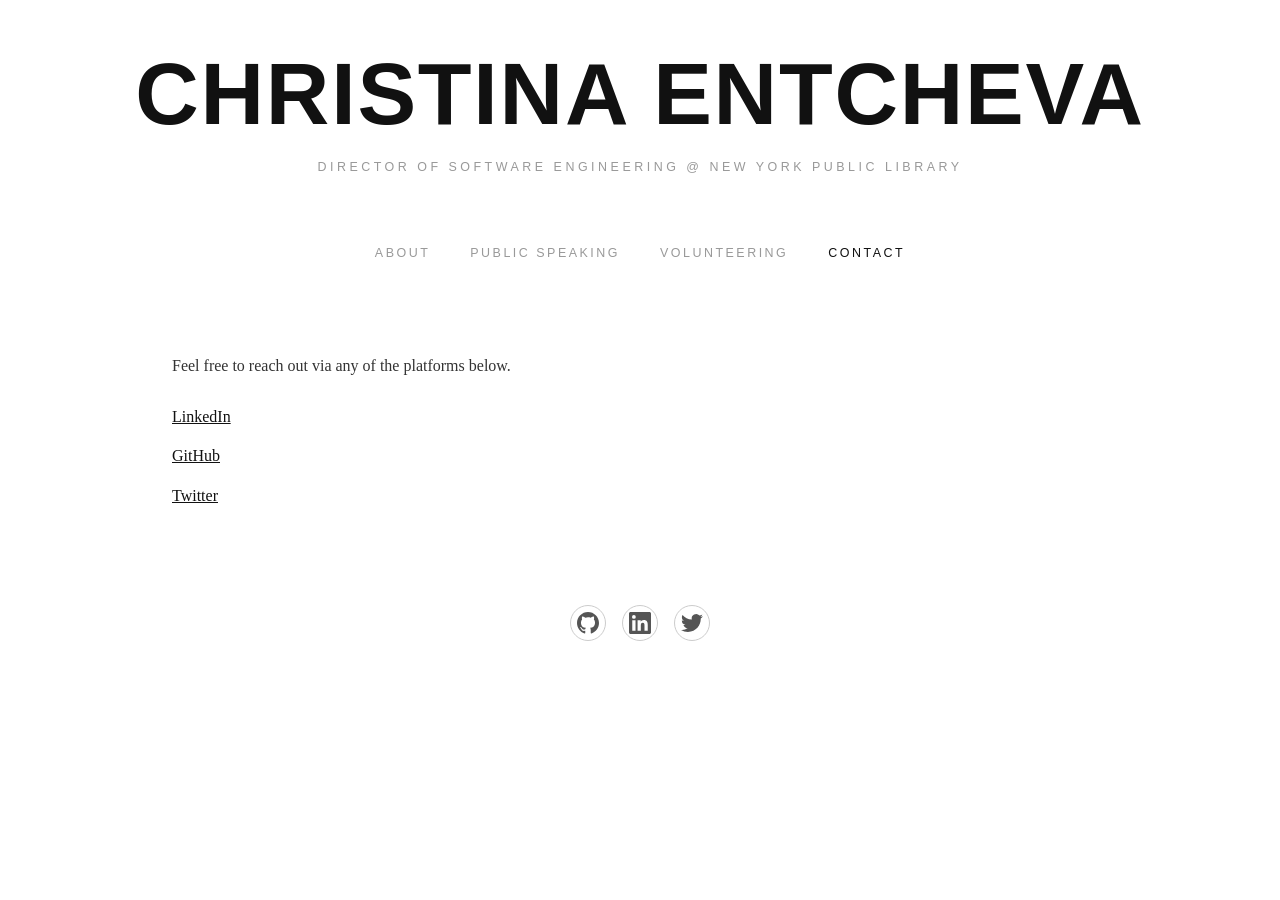
==== contact.html @ e2043cb6 "Initial commit: plain HTML/CSS personal website" ====
<!DOCTYPE html>
<html lang="en">
<head>
  <meta charset="UTF-8" />
  <meta name="viewport" content="width=device-width, initial-scale=1.0" />
  <title>Christina Entcheva — Contact</title>
  <link rel="stylesheet" href="css/style.css" />
</head>
<body>
  <header>
    <h1>CHRISTINA ENTCHEVA</h1>
    <p class="subtitle">DIRECTOR OF SOFTWARE ENGINEERING @ NEW YORK PUBLIC LIBRARY</p>
    <nav>
      <a href="index.html">ABOUT</a>
      <a href="public-speaking.html">PUBLIC SPEAKING</a>
      <a href="volunteering.html">VOLUNTEERING</a>
      <a href="contact.html" class="active">CONTACT</a>
    </nav>
  </header>

  <main class="content-section contact-section">
    <p>Feel free to reach out via any of the platforms below.</p>
    <ul class="contact-list">
      <li><a href="https://www.linkedin.com/in/christinaentcheva" target="_blank">LinkedIn</a></li>
      <li><a href="https://github.com/entcheva" target="_blank">GitHub</a></li>
      <li><a href="https://twitter.com/entcheva" target="_blank">Twitter</a></li>
    </ul>
  </main>

  <footer>
    <div class="social-icons">
      <a href="https://github.com/entcheva" target="_blank" aria-label="GitHub">
        <svg xmlns="http://www.w3.org/2000/svg" width="22" height="22" viewBox="0 0 24 24" fill="currentColor"><path d="M12 0C5.374 0 0 5.373 0 12c0 5.302 3.438 9.8 8.207 11.387.599.111.793-.261.793-.577v-2.234c-3.338.726-4.033-1.416-4.033-1.416-.546-1.387-1.333-1.756-1.333-1.756-1.089-.745.083-.729.083-.729 1.205.084 1.839 1.237 1.839 1.237 1.07 1.834 2.807 1.304 3.492.997.107-.775.418-1.305.762-1.604-2.665-.305-5.467-1.334-5.467-5.931 0-1.311.469-2.381 1.236-3.221-.124-.303-.535-1.524.117-3.176 0 0 1.008-.322 3.301 1.23A11.509 11.509 0 0 1 12 5.803c1.02.005 2.047.138 3.006.404 2.291-1.552 3.297-1.23 3.297-1.23.653 1.653.242 2.874.118 3.176.77.84 1.235 1.911 1.235 3.221 0 4.609-2.807 5.624-5.479 5.921.43.372.823 1.102.823 2.222v3.293c0 .319.192.694.801.576C20.566 21.797 24 17.3 24 12c0-6.627-5.373-12-12-12z"/></svg>
      </a>
      <a href="https://www.linkedin.com/in/christinaentcheva" target="_blank" aria-label="LinkedIn">
        <svg xmlns="http://www.w3.org/2000/svg" width="22" height="22" viewBox="0 0 24 24" fill="currentColor"><path d="M20.447 20.452h-3.554v-5.569c0-1.328-.027-3.037-1.852-3.037-1.853 0-2.136 1.445-2.136 2.939v5.667H9.351V9h3.414v1.561h.046c.477-.9 1.637-1.85 3.37-1.85 3.601 0 4.267 2.37 4.267 5.455v6.286zM5.337 7.433a2.062 2.062 0 0 1-2.063-2.065 2.064 2.064 0 1 1 2.063 2.065zm1.782 13.019H3.555V9h3.564v11.452zM22.225 0H1.771C.792 0 0 .774 0 1.729v20.542C0 23.227.792 24 1.771 24h20.451C23.2 24 24 23.227 24 22.271V1.729C24 .774 23.2 0 22.222 0h.003z"/></svg>
      </a>
      <a href="https://twitter.com/entcheva" target="_blank" aria-label="Twitter">
        <svg xmlns="http://www.w3.org/2000/svg" width="22" height="22" viewBox="0 0 24 24" fill="currentColor"><path d="M23.953 4.57a10 10 0 0 1-2.825.775 4.958 4.958 0 0 0 2.163-2.723c-.951.555-2.005.959-3.127 1.184a4.92 4.92 0 0 0-8.384 4.482C7.69 8.095 4.067 6.13 1.64 3.162a4.822 4.822 0 0 0-.666 2.475c0 1.71.87 3.213 2.188 4.096a4.904 4.904 0 0 1-2.228-.616v.06a4.923 4.923 0 0 0 3.946 4.827 4.996 4.996 0 0 1-2.212.085 4.936 4.936 0 0 0 4.604 3.417 9.867 9.867 0 0 1-6.102 2.105c-.39 0-.779-.023-1.17-.067a13.995 13.995 0 0 0 7.557 2.209c9.053 0 13.998-7.496 13.998-13.985 0-.21 0-.42-.015-.63A9.935 9.935 0 0 0 24 4.59z"/></svg>
      </a>
    </div>
  </footer>
</body>
</html>
---- css/style.css ----
/* =====================
   Reset & Base
   ===================== */
*, *::before, *::after {
  box-sizing: border-box;
  margin: 0;
  padding: 0;
}

body {
  font-family: Georgia, 'Times New Roman', serif;
  background-color: #ffffff;
  color: #222222;
  font-size: 17px;
  line-height: 1.7;
}

a {
  color: inherit;
  text-decoration: underline;
}

a:hover {
  opacity: 0.7;
}

img {
  display: block;
  max-width: 100%;
  height: auto;
}

hr {
  border: none;
  border-top: 1px solid #e0e0e0;
  margin: 3rem 0;
}

/* =====================
   Header
   ===================== */
header {
  text-align: center;
  padding: 3rem 2rem 0;
}

header h1 {
  font-family: 'Arial Black', 'Helvetica Neue', Arial, sans-serif;
  font-size: clamp(2.5rem, 7vw, 5.5rem);
  font-weight: 900;
  letter-spacing: 0.02em;
  text-transform: uppercase;
  color: #111111;
  line-height: 1.05;
  margin-bottom: 1rem;
}

.subtitle {
  font-family: 'Arial', 'Helvetica Neue', sans-serif;
  font-size: 0.78rem;
  font-weight: 400;
  letter-spacing: 0.28em;
  text-transform: uppercase;
  color: #999999;
  margin-bottom: 2.5rem;
  line-height: 1.8;
}

/* =====================
   Navigation
   ===================== */
nav {
  display: flex;
  justify-content: center;
  gap: 2.5rem;
  padding: 1.5rem 0 2.5rem;
}

nav a {
  font-family: 'Arial', 'Helvetica Neue', sans-serif;
  font-size: 0.78rem;
  font-weight: 400;
  letter-spacing: 0.2em;
  text-transform: uppercase;
  text-decoration: none;
  color: #999999;
  transition: color 0.2s;
}

nav a:hover,
nav a.active {
  color: #111111;
}

/* =====================
   About Page
   ===================== */
.about-section {
  max-width: 1000px;
  margin: 2rem auto 4rem;
  padding: 0 2rem;
}

.about-grid {
  display: grid;
  grid-template-columns: 1fr 1fr;
  gap: 4rem;
  align-items: start;
}

.about-photo img {
  width: 100%;
  height: auto;
  display: block;
}

.about-text p {
  margin-bottom: 1.4rem;
  font-size: 1.02rem;
  line-height: 1.75;
  color: #333333;
}

.about-text p:first-child {
  font-size: 1.05rem;
  font-weight: 400;
}

/* =====================
   Content Section (Speaking / Volunteering)
   ===================== */
.content-section {
  max-width: 1000px;
  margin: 2rem auto 4rem;
  padding: 0 2rem;
}

/* =====================
   Talk / Volunteer Cards
   ===================== */
.talk {
  margin-bottom: 3rem;
}

.talk-image {
  margin-bottom: 2rem;
}

.talk-image img {
  width: 100%;
  height: auto;
  display: block;
}

.talk-body {
  display: grid;
  grid-template-columns: 1fr 2fr;
  gap: 3rem;
  align-items: start;
}

.talk-title-col h2 {
  font-family: 'Arial Black', 'Helvetica Neue', Arial, sans-serif;
  font-size: 1.05rem;
  font-weight: 900;
  line-height: 1.4;
  color: #111111;
}

.talk-desc-col p {
  margin-bottom: 1rem;
  font-size: 0.97rem;
  line-height: 1.75;
  color: #333333;
}

.talk-desc-col a {
  font-weight: bold;
  text-decoration: underline;
  color: #111111;
}

/* =====================
   Contact Page
   ===================== */
.contact-section {
  padding-top: 1rem;
}

.contact-section p {
  margin-bottom: 1.5rem;
  font-size: 1rem;
  color: #333333;
}

.contact-list {
  list-style: none;
  padding: 0;
}

.contact-list li {
  margin-bottom: 0.75rem;
  font-size: 1rem;
}

.contact-list a {
  text-decoration: underline;
  color: #111111;
}

/* =====================
   Footer
   ===================== */
footer {
  text-align: center;
  padding: 2rem 0 3rem;
}

.social-icons {
  display: flex;
  justify-content: center;
  gap: 1rem;
  align-items: center;
}

.social-icons a {
  display: flex;
  align-items: center;
  justify-content: center;
  width: 36px;
  height: 36px;
  border-radius: 50%;
  border: 1.5px solid #cccccc;
  color: #555555;
  text-decoration: none;
  transition: border-color 0.2s, color 0.2s;
}

.social-icons a:hover {
  border-color: #111111;
  color: #111111;
}

/* =====================
   Responsive
   ===================== */
@media (max-width: 700px) {
  .about-grid {
    grid-template-columns: 1fr;
    gap: 2rem;
  }

  .talk-body {
    grid-template-columns: 1fr;
    gap: 1rem;
  }

  nav {
    gap: 1.2rem;
    flex-wrap: wrap;
  }

  header h1 {
    font-size: 2.5rem;
  }
}
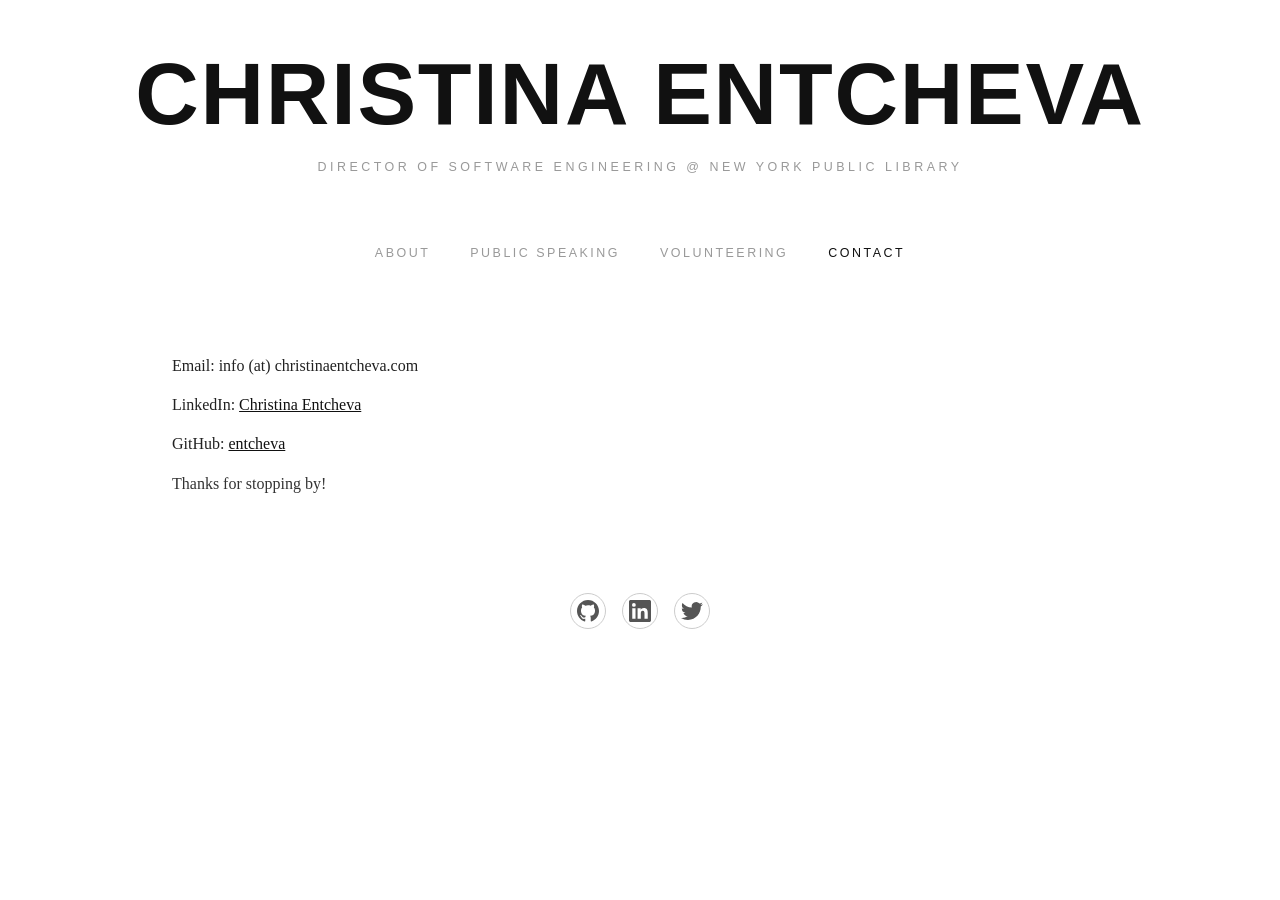
==== commit 55a68c23: "Update content to match current Squarespace livesite, add images" ====
--- a/contact.html
+++ b/contact.html
@@ -19,12 +19,12 @@
   </header>
 
   <main class="content-section contact-section">
-    <p>Feel free to reach out via any of the platforms below.</p>
     <ul class="contact-list">
-      <li><a href="https://www.linkedin.com/in/christinaentcheva" target="_blank">LinkedIn</a></li>
-      <li><a href="https://github.com/entcheva" target="_blank">GitHub</a></li>
-      <li><a href="https://twitter.com/entcheva" target="_blank">Twitter</a></li>
+      <li>Email: info (at) christinaentcheva.com</li>
+      <li>LinkedIn: <a href="https://www.linkedin.com/in/centcheva/" target="_blank">Christina Entcheva</a></li>
+      <li>GitHub: <a href="https://github.com/entcheva" target="_blank">entcheva</a></li>
     </ul>
+    <p>Thanks for stopping by!</p>
   </main>
 
   <footer>
@@ -32,10 +32,10 @@
       <a href="https://github.com/entcheva" target="_blank" aria-label="GitHub">
         <svg xmlns="http://www.w3.org/2000/svg" width="22" height="22" viewBox="0 0 24 24" fill="currentColor"><path d="M12 0C5.374 0 0 5.373 0 12c0 5.302 3.438 9.8 8.207 11.387.599.111.793-.261.793-.577v-2.234c-3.338.726-4.033-1.416-4.033-1.416-.546-1.387-1.333-1.756-1.333-1.756-1.089-.745.083-.729.083-.729 1.205.084 1.839 1.237 1.839 1.237 1.07 1.834 2.807 1.304 3.492.997.107-.775.418-1.305.762-1.604-2.665-.305-5.467-1.334-5.467-5.931 0-1.311.469-2.381 1.236-3.221-.124-.303-.535-1.524.117-3.176 0 0 1.008-.322 3.301 1.23A11.509 11.509 0 0 1 12 5.803c1.02.005 2.047.138 3.006.404 2.291-1.552 3.297-1.23 3.297-1.23.653 1.653.242 2.874.118 3.176.77.84 1.235 1.911 1.235 3.221 0 4.609-2.807 5.624-5.479 5.921.43.372.823 1.102.823 2.222v3.293c0 .319.192.694.801.576C20.566 21.797 24 17.3 24 12c0-6.627-5.373-12-12-12z"/></svg>
       </a>
-      <a href="https://www.linkedin.com/in/christinaentcheva" target="_blank" aria-label="LinkedIn">
+      <a href="https://www.linkedin.com/in/centcheva/" target="_blank" aria-label="LinkedIn">
         <svg xmlns="http://www.w3.org/2000/svg" width="22" height="22" viewBox="0 0 24 24" fill="currentColor"><path d="M20.447 20.452h-3.554v-5.569c0-1.328-.027-3.037-1.852-3.037-1.853 0-2.136 1.445-2.136 2.939v5.667H9.351V9h3.414v1.561h.046c.477-.9 1.637-1.85 3.37-1.85 3.601 0 4.267 2.37 4.267 5.455v6.286zM5.337 7.433a2.062 2.062 0 0 1-2.063-2.065 2.064 2.064 0 1 1 2.063 2.065zm1.782 13.019H3.555V9h3.564v11.452zM22.225 0H1.771C.792 0 0 .774 0 1.729v20.542C0 23.227.792 24 1.771 24h20.451C23.2 24 24 23.227 24 22.271V1.729C24 .774 23.2 0 22.222 0h.003z"/></svg>
       </a>
-      <a href="https://twitter.com/entcheva" target="_blank" aria-label="Twitter">
+      <a href="https://twitter.com/christinaent" target="_blank" aria-label="Twitter">
         <svg xmlns="http://www.w3.org/2000/svg" width="22" height="22" viewBox="0 0 24 24" fill="currentColor"><path d="M23.953 4.57a10 10 0 0 1-2.825.775 4.958 4.958 0 0 0 2.163-2.723c-.951.555-2.005.959-3.127 1.184a4.92 4.92 0 0 0-8.384 4.482C7.69 8.095 4.067 6.13 1.64 3.162a4.822 4.822 0 0 0-.666 2.475c0 1.71.87 3.213 2.188 4.096a4.904 4.904 0 0 1-2.228-.616v.06a4.923 4.923 0 0 0 3.946 4.827 4.996 4.996 0 0 1-2.212.085 4.936 4.936 0 0 0 4.604 3.417 9.867 9.867 0 0 1-6.102 2.105c-.39 0-.779-.023-1.17-.067a13.995 13.995 0 0 0 7.557 2.209c9.053 0 13.998-7.496 13.998-13.985 0-.21 0-.42-.015-.63A9.935 9.935 0 0 0 24 4.59z"/></svg>
       </a>
     </div>
